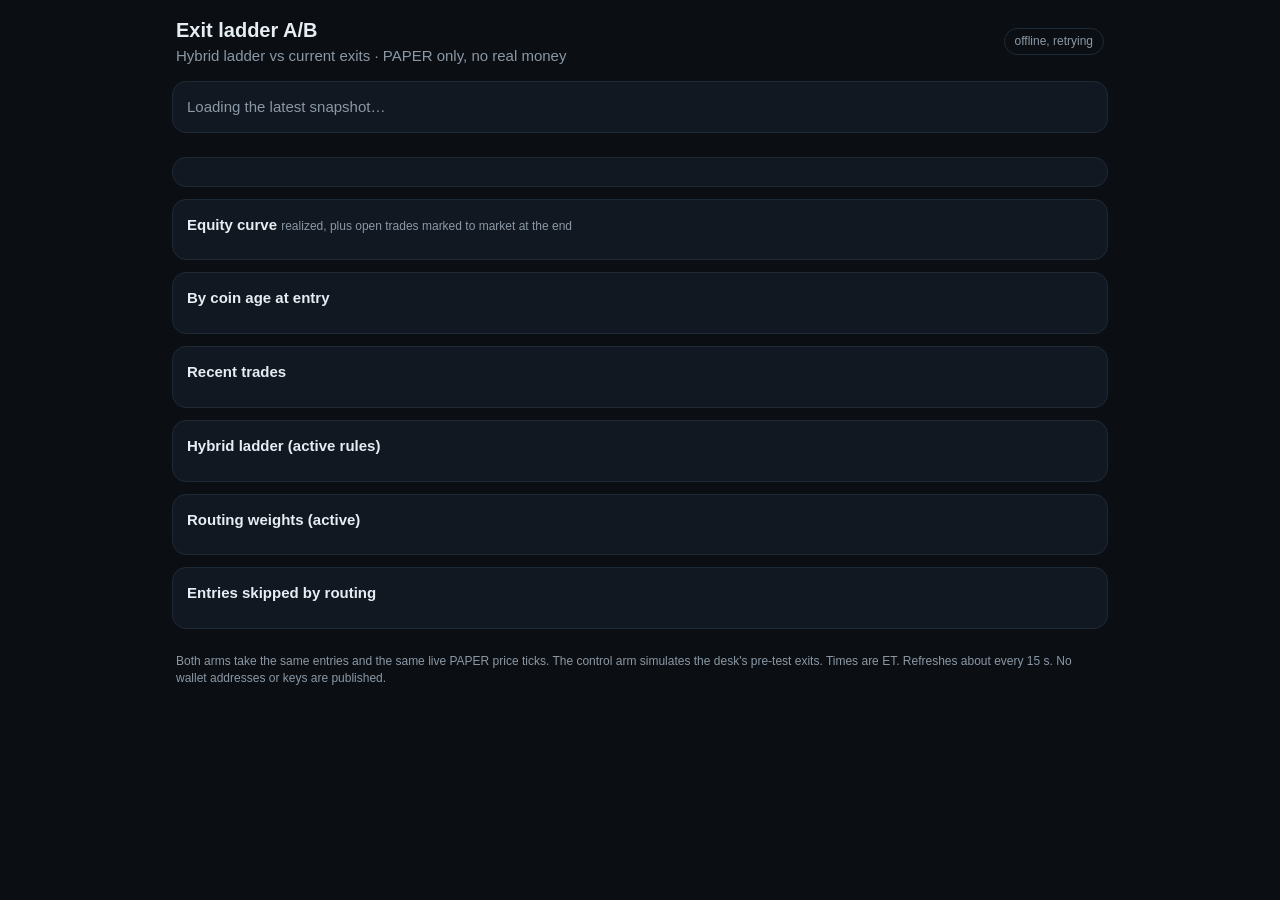
==== ab.html @ d3970d64 "site 2026-11-20 15:19:18" ====
<!doctype html>
<html lang="en">
<head>
<meta charset="utf-8">
<meta name="viewport" content="width=device-width, initial-scale=1, viewport-fit=cover">
<meta name="theme-color" content="#0b0f14">
<title>Desk · Exit ladder A/B (PAPER)</title>
<link rel="stylesheet" href="ab.css">
</head>
<body>
<header class="top">
  <div>
    <h1>Exit ladder A/B</h1>
    <div class="sub">Hybrid ladder vs current exits · PAPER only, no real money</div>
  </div>
  <span id="live" class="pill">loading…</span>
</header>
<main id="app">
  <section class="card" id="window"><div class="muted">Loading the latest snapshot…</div></section>
  <section class="grid2" id="arms"></section>
  <section class="card" id="diff"></section>
  <section class="card"><h2>Equity curve <span class="muted small">realized, plus open trades marked to market at the end</span></h2><div id="curve"></div></section>
  <section class="card"><h2>By coin age at entry</h2><div id="brackets"></div></section>
  <section class="card"><h2>Recent trades</h2><div id="trades"></div></section>
  <section class="card"><h2>Hybrid ladder (active rules)</h2><div id="ladders"></div></section>
  <section class="card"><h2>Routing weights (active)</h2><div id="routing"></div></section>
  <section class="card"><h2>Entries skipped by routing</h2><div id="skips"></div></section>
</main>
<footer class="foot muted small">Both arms take the same entries and the same live PAPER price ticks. The control arm simulates the desk's pre-test exits.
Times are ET. Refreshes about every 15 s. No wallet addresses or keys are published.</footer>
<script src="ab.js"></script>
</body>
</html>
---- ab.css ----
:root{--bg:#0b0f14;--card:#121821;--line:#1f2a37;--tx:#e6edf3;--mu:#8b98a5;--hy:#4fd1c5;--ct:#f6ad55;--up:#3fb950;--dn:#f85149}
*{box-sizing:border-box}
body{margin:0;background:var(--bg);color:var(--tx);font:15px/1.45 -apple-system,BlinkMacSystemFont,"Segoe UI",Roboto,Helvetica,Arial,sans-serif;
  padding:env(safe-area-inset-top) env(safe-area-inset-right) env(safe-area-inset-bottom) env(safe-area-inset-left)}
.top{display:flex;justify-content:space-between;align-items:center;gap:12px;padding:16px 16px 6px;max-width:960px;margin:0 auto}
h1{font-size:20px;margin:0}h2{font-size:15px;margin:0 0 10px}
.sub,.muted{color:var(--mu)}.small{font-size:12px;font-weight:400}
main{max-width:960px;margin:0 auto;padding:8px 12px 24px;display:flex;flex-direction:column;gap:12px}
.card{background:var(--card);border:1px solid var(--line);border-radius:14px;padding:14px}
.grid2{display:grid;grid-template-columns:1fr 1fr;gap:12px}
@media (max-width:620px){.grid2{grid-template-columns:1fr}}
.pill{font-size:12px;border:1px solid var(--line);border-radius:999px;padding:4px 10px;white-space:nowrap;color:var(--mu)}
.pill.ok{color:var(--up);border-color:#23432c}.pill.old{color:var(--ct)}
.arm h2{display:flex;align-items:center;gap:8px}.dot{width:10px;height:10px;border-radius:50%;display:inline-block}
.big{font-size:28px;font-weight:700;letter-spacing:-.5px}
.kv{display:grid;grid-template-columns:auto 1fr;gap:3px 14px;font-size:13px}.kv b{font-weight:600;text-align:right}
.pos{color:var(--up)}.neg{color:var(--dn)}
.bar{height:8px;background:#0d131a;border-radius:6px;overflow:hidden;margin:10px 0 4px}.bar>i{display:block;height:100%;background:var(--hy)}
table{width:100%;border-collapse:collapse;font-size:13px}th,td{padding:7px 6px;border-bottom:1px solid var(--line);text-align:right;white-space:nowrap}
th:first-child,td:first-child{text-align:left}th{color:var(--mu);font-weight:500}
.scroll{overflow-x:auto;-webkit-overflow-scrolling:touch}
.tr{border-top:1px solid var(--line);padding:10px 0}.tr:first-child{border-top:0;padding-top:0}
.trh{display:flex;justify-content:space-between;gap:8px;flex-wrap:wrap}.trh a{color:var(--tx);font-weight:600;text-decoration:none}
.arms2{display:grid;grid-template-columns:1fr 1fr;gap:10px;margin-top:6px;font-size:13px}
.chip{display:inline-block;font-size:11px;border-radius:999px;padding:2px 8px;margin:2px 4px 0 0;background:#0d2a2a;color:var(--hy)}
.chip.c{background:#2e2112;color:var(--ct)}.chip.g{background:#1a2230;color:var(--mu)}
.foot{max-width:960px;margin:0 auto;padding:0 16px 28px}
svg text{fill:var(--mu);font-size:10px}
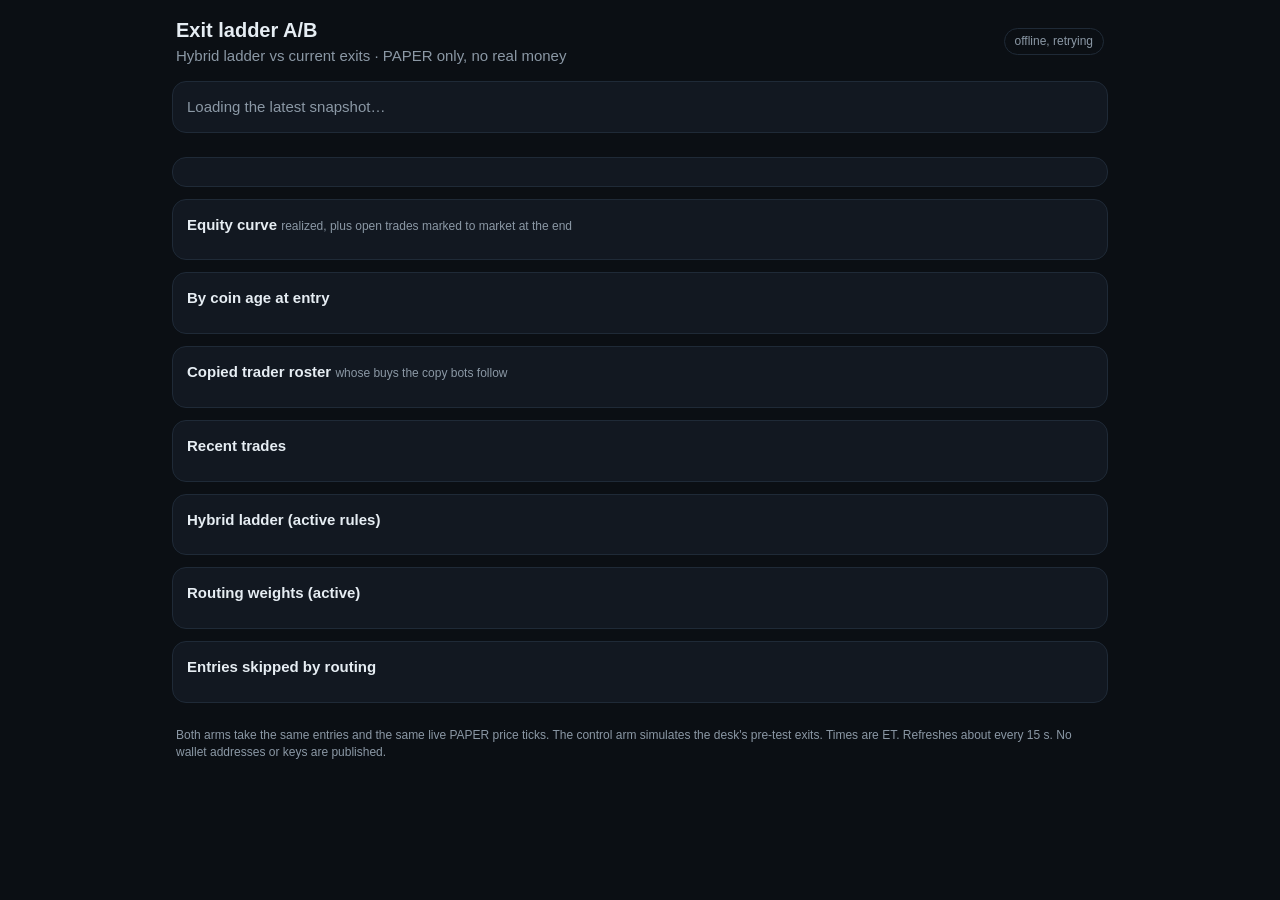
==== commit d6f8aa73: "site 2026-11-20 21:41:49" ====
--- a/ab.html
+++ b/ab.html
@@ -21,6 +21,7 @@
   <section class="card" id="diff"></section>
   <section class="card"><h2>Equity curve <span class="muted small">realized, plus open trades marked to market at the end</span></h2><div id="curve"></div></section>
   <section class="card"><h2>By coin age at entry</h2><div id="brackets"></div></section>
+  <section class="card"><h2>Copied trader roster <span class="muted small">whose buys the copy bots follow</span></h2><div id="roster"></div></section>
   <section class="card"><h2>Recent trades</h2><div id="trades"></div></section>
   <section class="card"><h2>Hybrid ladder (active rules)</h2><div id="ladders"></div></section>
   <section class="card"><h2>Routing weights (active)</h2><div id="routing"></div></section>
@@ -28,6 +29,6 @@
 </main>
 <footer class="foot muted small">Both arms take the same entries and the same live PAPER price ticks. The control arm simulates the desk's pre-test exits.
 Times are ET. Refreshes about every 15 s. No wallet addresses or keys are published.</footer>
-<script src="ab.js"></script>
+<script src="ab.js?v=2"></script>
 </body>
 </html>
